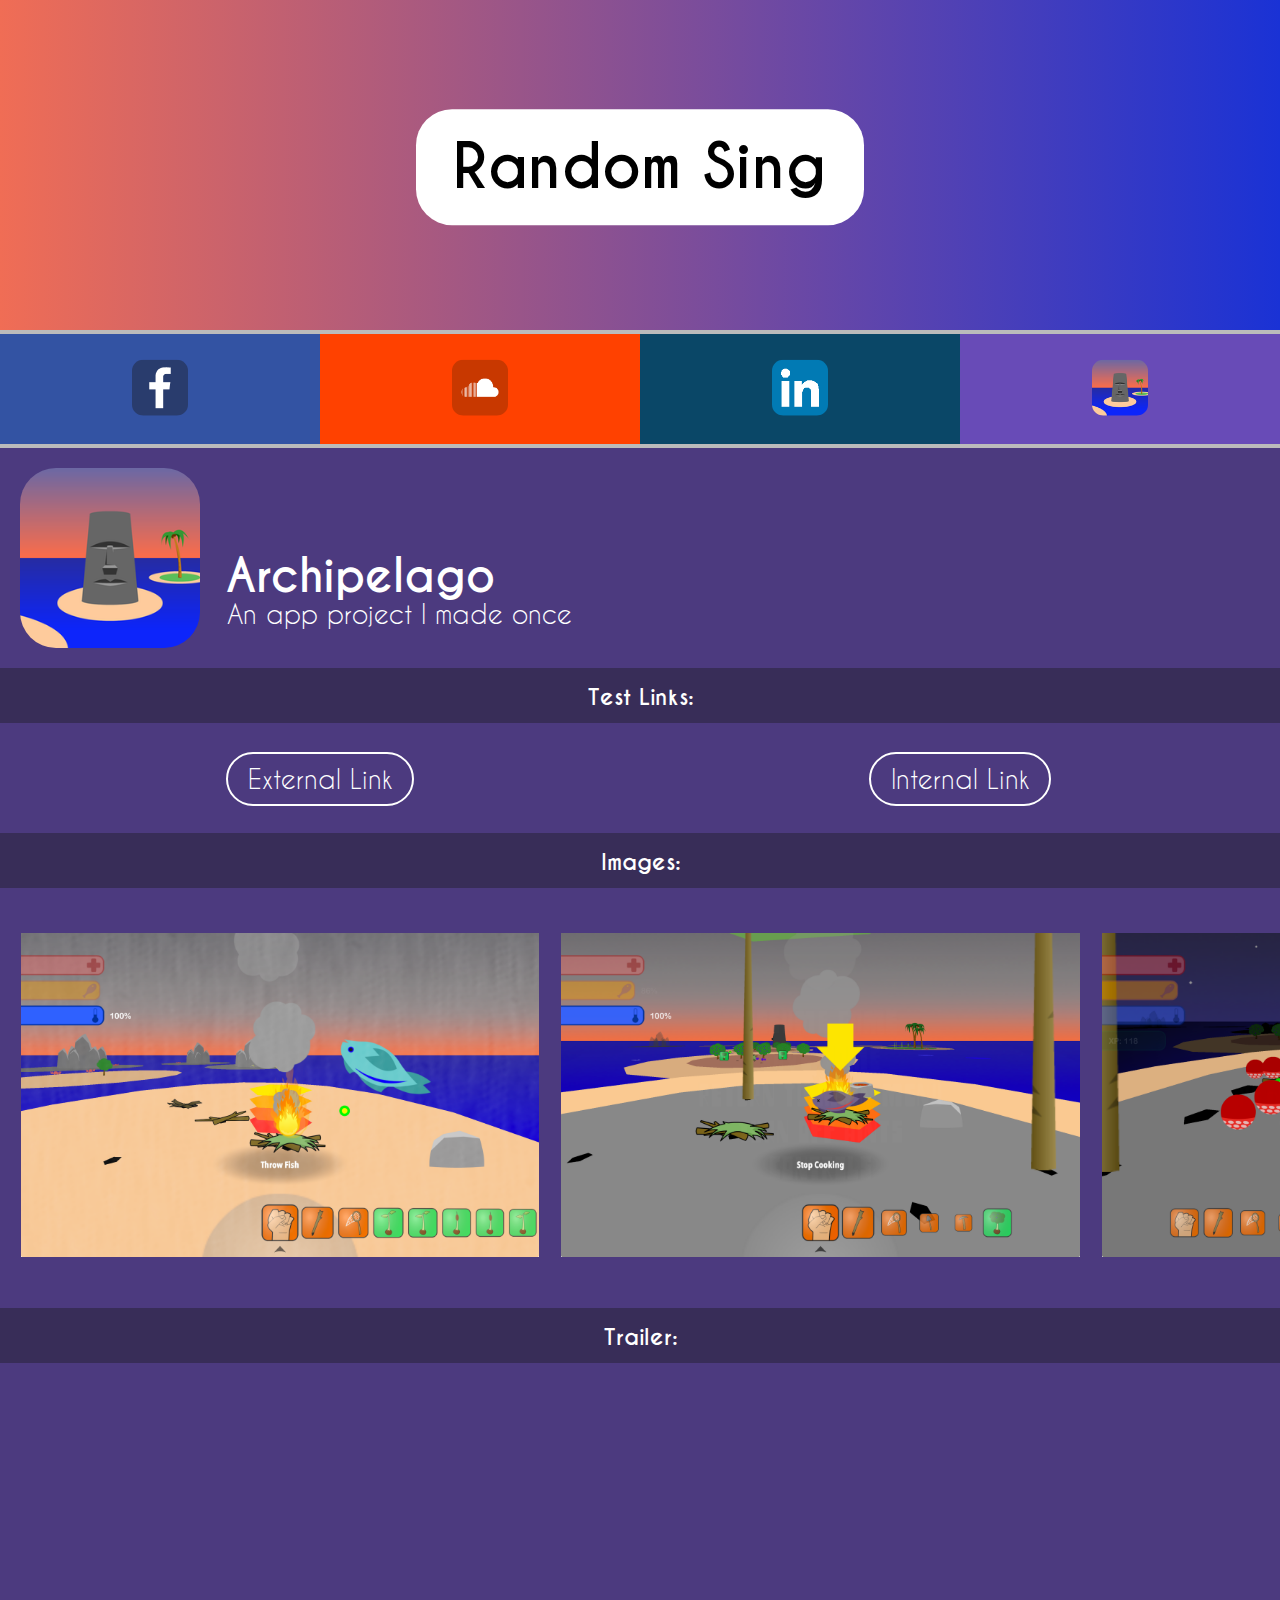
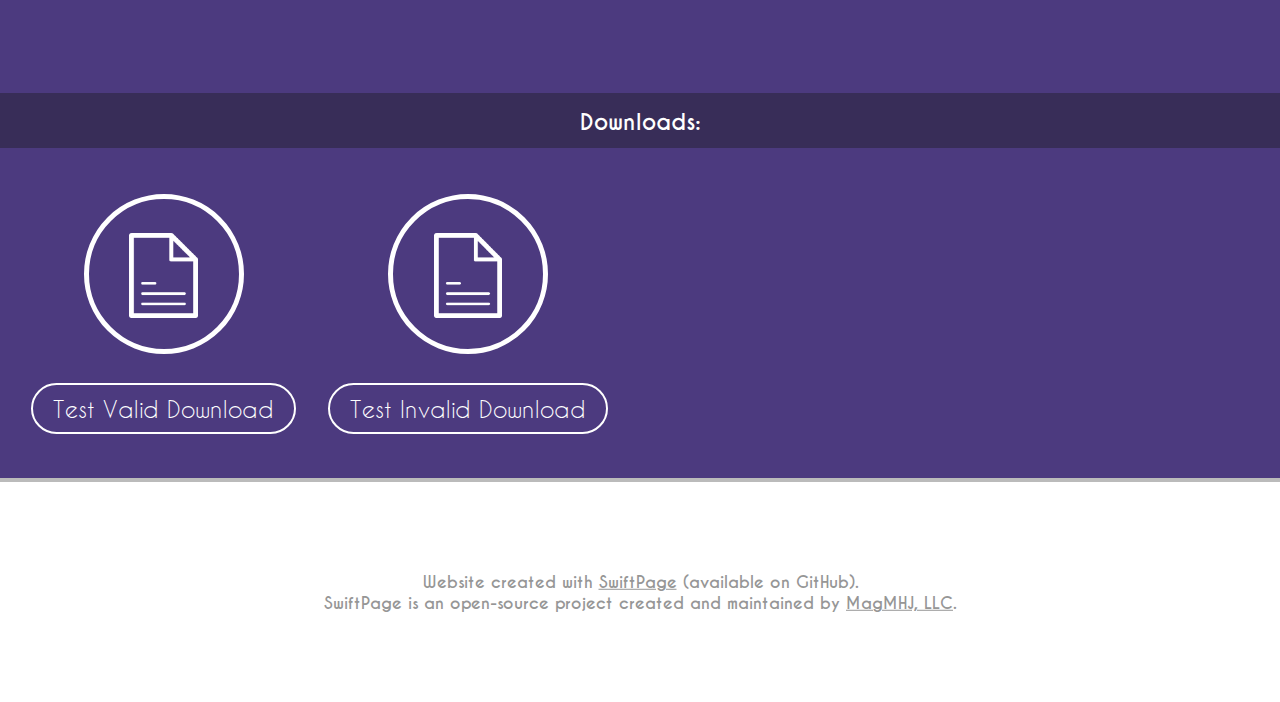
==== site/index.html @ be3816a6 "Added support for context remembering, contextual color modification, adding and removing logo row" ====
<!DOCTYPE html>
<html>
<head>
<link rel='shortcut icon' href='images/favicon.ico'>
<link type='text/css' rel='stylesheet' href='main.css' media='screen'>
<meta charset='utf-8'>
<meta name='viewport' content='width=device-width'>
<title>SwiftPage Demo</title>
</head>
<body>
<div class='row' id='logorow' style='background-image: linear-gradient(to right, #f06d55, #1a32d5);'><!-- logo -->
<div class='vertical-center'><div id='borderedlogo' style='background-color: #ffffff;'><font color='#000000'><b>Random Sing
</b></font></div></div>
</div>
<div class='row' id='separator' style='background-color: #bbbbbb'></div>
<div class='row' id='halfrow'><!-- main navigation bar -->
<a href='#'><div class='link'>
<div class='column' style='background-color: #3353a3'><div class='vertical-center'><div class='icon'><img src='images/nav_facebook.png' width='100%'></div></div></div>
</div></a>
<a href='#'><div class='link'>
<div class='column' style='background-color: #ff4100'><div class='vertical-center'><div class='icon'><img src='images/nav_soundcloud.png' width='100%'></div></div></div>
</div></a>
<a href='#'><div class='link'>
<div class='column' style='background-color: #0a4767'><div class='vertical-center'><div class='icon'><img src='images/nav_linkedin.png' width='100%'></div></div></div>
</div></a>
<a href='#archipelago'><div class='link'>
<div class='column' style='background-color: #684bb7'><div class='vertical-center'><div class='icon'><img src='images/nav_archipelago.png' width='100%'></div></div></div>
</div></a>
</div>
<div class='row' id='separator' style='background-color: #bbbbbb'></div>
<a name='archipelago'><div class='row' style='background-color: #4c3a7f; text-align: left'><!-- content row -->
<div class='rowicon'><img src='images/archipelago_icon.png' height='100%'></div>
<div class='rowheader'>Archipelago</div>
<div class='rowsubtitle'>An app project I made once</div>
</div></a>
<div class='row' id='thinrow' style='background-color: #382d58'><div class='vertical-center'>
Test Links:
</div></div>
<div class='row' id='halfrow' style='background-color: #4c3a7f; color: white'>
<a href='http://www.magmhj.com/' target='_blank'><div class='link'><div class='column'><div class='vertical-center'><div id='borderedlabel'>External Link</div></div></div></div></a>
<a href='#archipelago'><div class='link'><div class='column'><div class='vertical-center'><div id='borderedlabel'>Internal Link</div></div></div></div></a>
</div>
<div class='row' id='thinrow' style='background-color: #382d58'><div class='vertical-center'>
Images:
</div></div>
<div class='row' id='bigbigrow' style='background-color: #4c3a7f'><div class='slideshow'>
<table border='0' height='420'><tr>
<td>&nbsp;</td>
<td valign='middle'>
<img src='images/archipelago/screenshot2.png' height='324' style='border-radius: 0px'>
</td>
<td>&nbsp;</td>
<td valign='middle'>
<img src='images/archipelago/screenshot6.png' height='324' style='border-radius: 0px'>
</td>
<td>&nbsp;</td>
<td valign='middle'>
<img src='images/archipelago/screenshot7.png' height='324' style='border-radius: 0px'>
</td>
<td>&nbsp;</td>
<td valign='middle'>
<img src='images/archipelago/screenshot8.png' height='324' style='border-radius: 0px'>
</td>
<td>&nbsp;</td>
</tr></table>
</div></div>
<div class='row' id='thinrow' style='background-color: #382d58'><div class='vertical-center'>
Trailer:
</div></div>
<div class='row' id='bigrow' style='background-color: #4c3a7f'><div class='vertical-center'>
<iframe width='516' height='290' src='https://www.youtube.com/embed/NKnghW8DiI8' frameborder='0' allow='accelerometer; encrypted-media; gyroscope; picture-in-picture' allowfullscreen></iframe>
</div></div><div class='row' id='thinrow' style='background-color: #382d58'><div class='vertical-center'>
Downloads:
</div></div>
<div class='row' id='bigrow' style='background-color: #4c3a7f'><div class='slideshow' style='font-size: 23px'>
<table border='0' height='330'><tr>
<td>&nbsp;&nbsp;&nbsp;</td>
<td valign='middle' align='center'>
<a href='files/archipelago/LaVieEnRose.tps' target='_blank'><div class='link'>
<div style='width: 150px; height: 150px; border-radius: 50%; border-width: 5px; border-color: white; border-style: solid;'><table width='100%'><tr><td valign='middle' align='center' height='150'><img src='images/document_icon.png' height='85' style='border-radius: 0px'></td></tr></table></div>
</div></a>
<br><div id='borderedlabel'>Test Valid Download</div>
</td>
<td>&nbsp;&nbsp;&nbsp;</td>
<td valign='middle' align='center'>
<a href='#'><div class='link'>
<div style='width: 150px; height: 150px; border-radius: 50%; border-width: 5px; border-color: white; border-style: solid;'><table width='100%'><tr><td valign='middle' align='center' height='150'><img src='images/document_icon.png' height='85' style='border-radius: 0px'></td></tr></table></div>
</div></a>
<br><div id='borderedlabel'>Test Invalid Download</div>
</td>
<td>&nbsp;&nbsp;&nbsp;</td>
</tr></table>
</div></div>
<div class='row' id='separator' style='background-color: #bbbbbb'></div>
<div class='row' id='footer' style='background-color: #ffffff;'><!-- footer -->
<div class='vertical-center'><font color='#969696'>Website created with <a href='https://github.com/magj3k/swiftpage' target='_blank' style='color: #969696; display: auto; width: auto; height: auto;'>SwiftPage</a> (available on GitHub).<br>SwiftPage is an open-source project created and maintained by <a href='http://www.magmhj.com' target='_blank' style='color: #969696; display: auto; width: auto; height: auto;'>MagMHJ, LLC</a>.</font></div>
</div>
</body>
</html>
---- site/main.css ----
@font-face {
    font-family: Bebas;
    src: url('./fonts/bebas.ttf');
}

@font-face {
    font-family: Caviar;
    src: url('./fonts/CaviarDreams.ttf');
}

@font-face {
    font-family: CaviarBold;
    src: url('./fonts/Caviar_Dreams_Bold.ttf');
}

body {
    font-family: Caviar, Verdana, serif;
    text-align: center;
    padding: 0px;
    margin: 0px;
    width: 100%;
    -webkit-text-size-adjust: none;
    resize: none;
    overflow-x: hidden;
    font-size: 26px;
    min-width: 800px;
}

img {
    border-radius: 20%;
}

div.vertical-center {
    margin: 0px;
    position: relative;
    top: 50%;
    -ms-transform: translateY(-48.15%);
    transform: translateY(-48.15%);
}

div.row { 
    position: relative;
    left: 0px;
    width: 100%;
    height: 220px;
    background-color: #ffffff;
}

div#logorow {
    font-family: CaviarBold, Verdana, serif;
    font-size: 60px;
    height: 330px;
}

div#borderedlogo {
    padding-left: 37px;
    padding-right: 37px;
    padding-top: 20px;
    padding-bottom: 20px;
    display: inline-block;
    border-width: 0px;
    border-color: black;
    border-style: solid;
    border-radius: 36px;
    white-space: nowrap;
}

div#separator { 
    height: 4px;
    background-color: #cccccc;
}

div#halfrow { 
    height: 110px;
    display: flex;
}

div#bigrow { 
    height: 330px;
    color: white;
    font-family: Caviar, Verdana, serif;
    font-size: 20px;
}

div#bigbigrow { 
    height: 420px;
    color: white;
    font-family: Caviar, Verdana, serif;
    font-size: 20px;
}

div#thinrow { 
    height: 55px;
    color: white;
    font-family: CaviarBold, Verdana, serif;
    font-size: 22px;
}

div.column {
    flex: 50%;
    padding: 0px;
    margin: 0px;
}

a {
    display: inherit;
    height: 100%;
    width: 100%;
    color: white;
}

div.link {
    display: flex;
    height: 100%;
    width: 100%;

    transform: scale(1.0,1.0);
    -ms-transform: scale(1.0,1.0);
    -webkit-transform: scale(1.0,1.0);

    -webkit-transition-duration: 100ms;
    transition-duration: 100ms;
    -webkit-transition-timing-function: ease;
    transition-timing-function: ease;

    -webkit-user-select: none;
    -khtml-user-select: none;
    -moz-user-select: none;
    -ms-user-select: none;
    user-select: none;

    z-index: 1;
    cursor: none;
}

div.link:hover {
    transform: scale(1.05,1.05);
    -ms-transform: scale(1.05,1.05);
    -webkit-transform: scale(1.05,1.05);

    z-index: 2;
    cursor: pointer;
}

div.icon {
    position: relative;
    display: inline-block;
    width: 56px;
    height: 56px;
    overflow: none;
}

div.rowicon {
    position: absolute;
    top: 20px;
    left: 20px;
    width: 180px;
    height: 180px;
    text-align: center;
}

div.rowheader {
    position: absolute;
    top: 100px;
    left: 226px;
    color: white;
    font-family: CaviarBold, Verdana, serif;
    font-size: 45px;
    overflow-x: none;
    white-space: nowrap;
}

div.rowsubtitle {
    position: absolute;
    top: 155px;
    left: 227px;
    color: white;
    font-family: Caviar, Verdana, serif;
    font-size: 26px;
    overflow-x: none;
    line-height: 87%;
    /*white-space: nowrap;*/
}

div#borderedlabel {
    padding-left: 20px;
    padding-right: 20px;
    padding-top: 10px;
    padding-bottom: 10px;
    display: inline-block;
    border-width: 2px;
    border-color: white;
    border-style: solid;
    border-radius: 50px;
    white-space: nowrap;
}

div#footer {
    font-family: CaviarBold, Verdana, serif;
    font-size: 16px;
    color: #888888;
}

div.slideshow {
    overflow-x: auto;
    font-family: Caviar, Verdana, serif;
    font-size: 40px;
    -webkit-overflow-scrolling: touch;
}
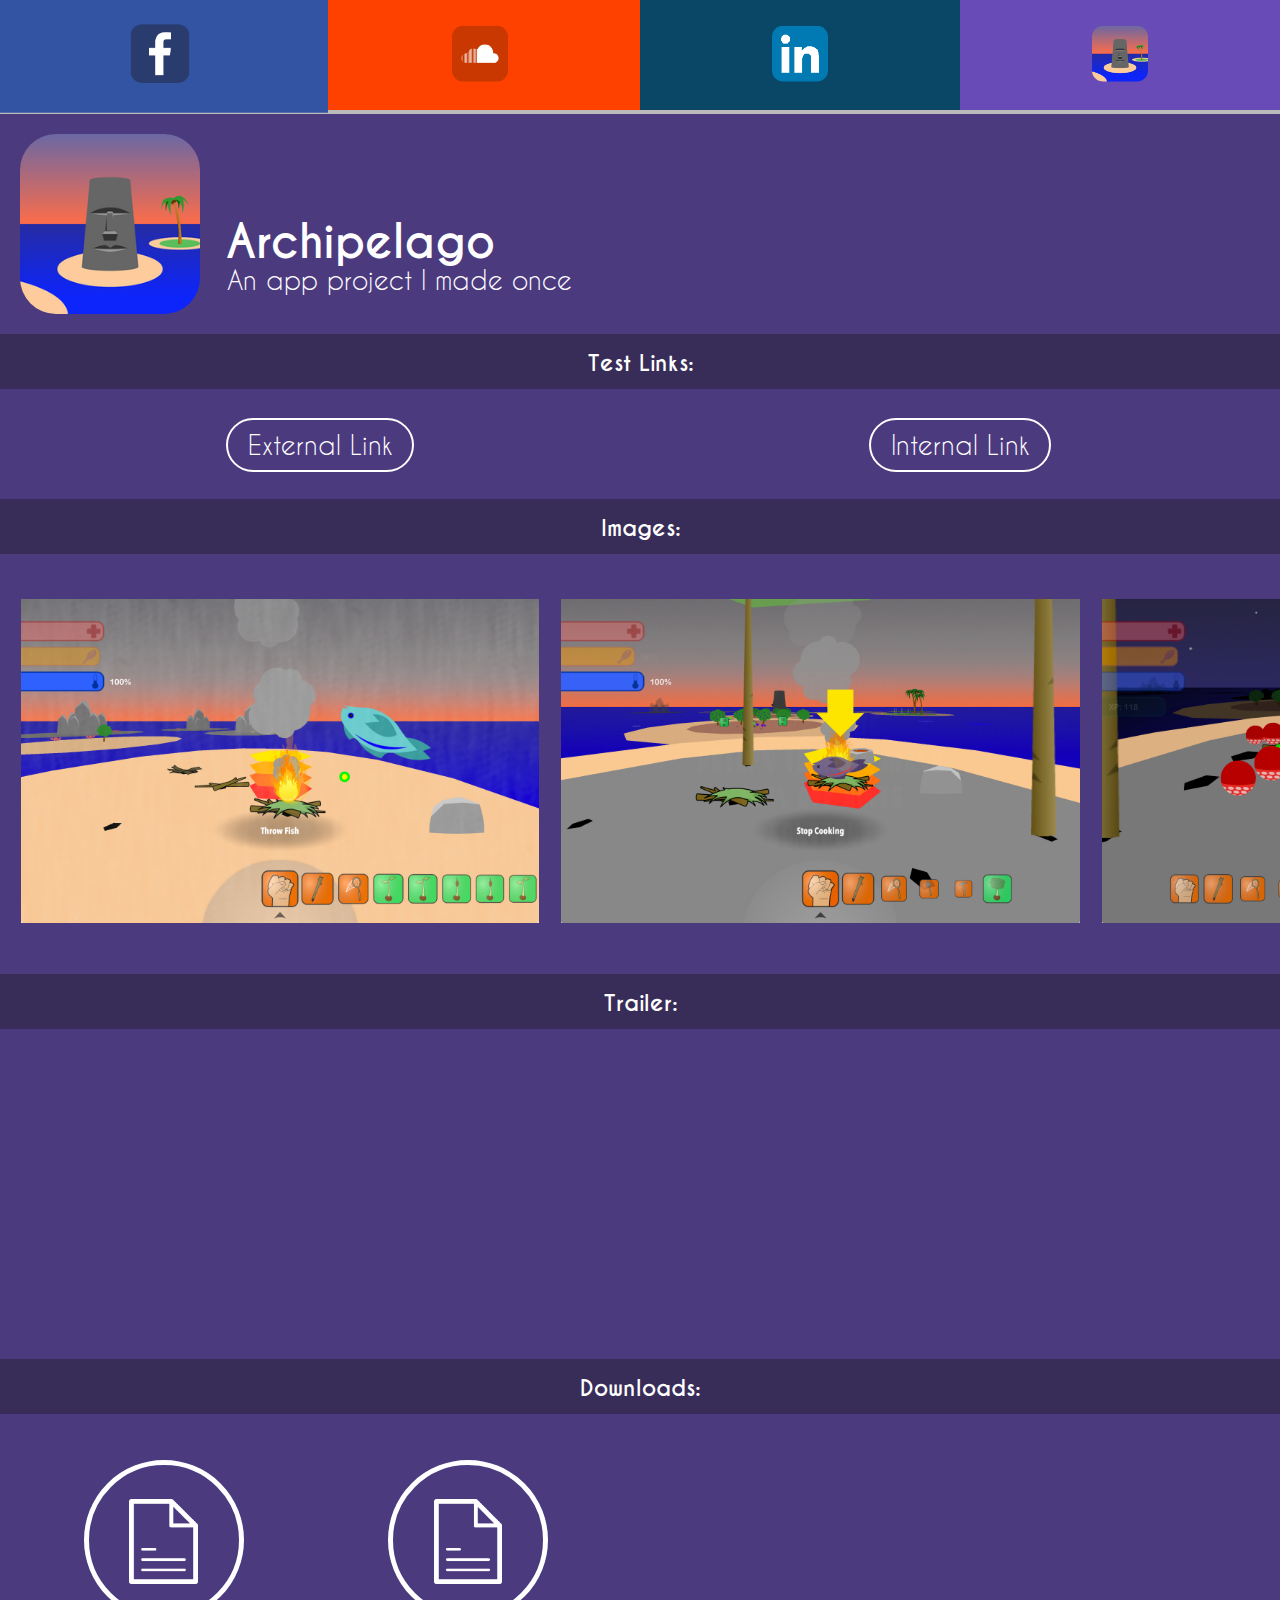
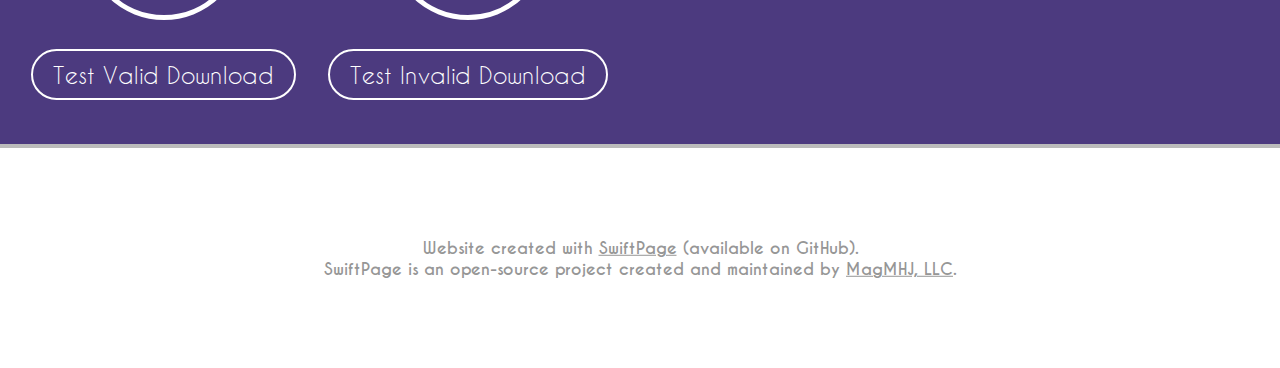
==== commit 2f16dc8a: "Added console mode for testing speech" ====
--- a/site/index.html
+++ b/site/index.html
@@ -8,11 +8,6 @@
 <title>SwiftPage Demo</title>
 </head>
 <body>
-<div class='row' id='logorow' style='background-image: linear-gradient(to right, #f06d55, #1a32d5);'><!-- logo -->
-<div class='vertical-center'><div id='borderedlogo' style='background-color: #ffffff;'><font color='#000000'><b>Random Sing
-</b></font></div></div>
-</div>
-<div class='row' id='separator' style='background-color: #bbbbbb'></div>
 <div class='row' id='halfrow'><!-- main navigation bar -->
 <a href='#'><div class='link'>
 <div class='column' style='background-color: #3353a3'><div class='vertical-center'><div class='icon'><img src='images/nav_facebook.png' width='100%'></div></div></div>
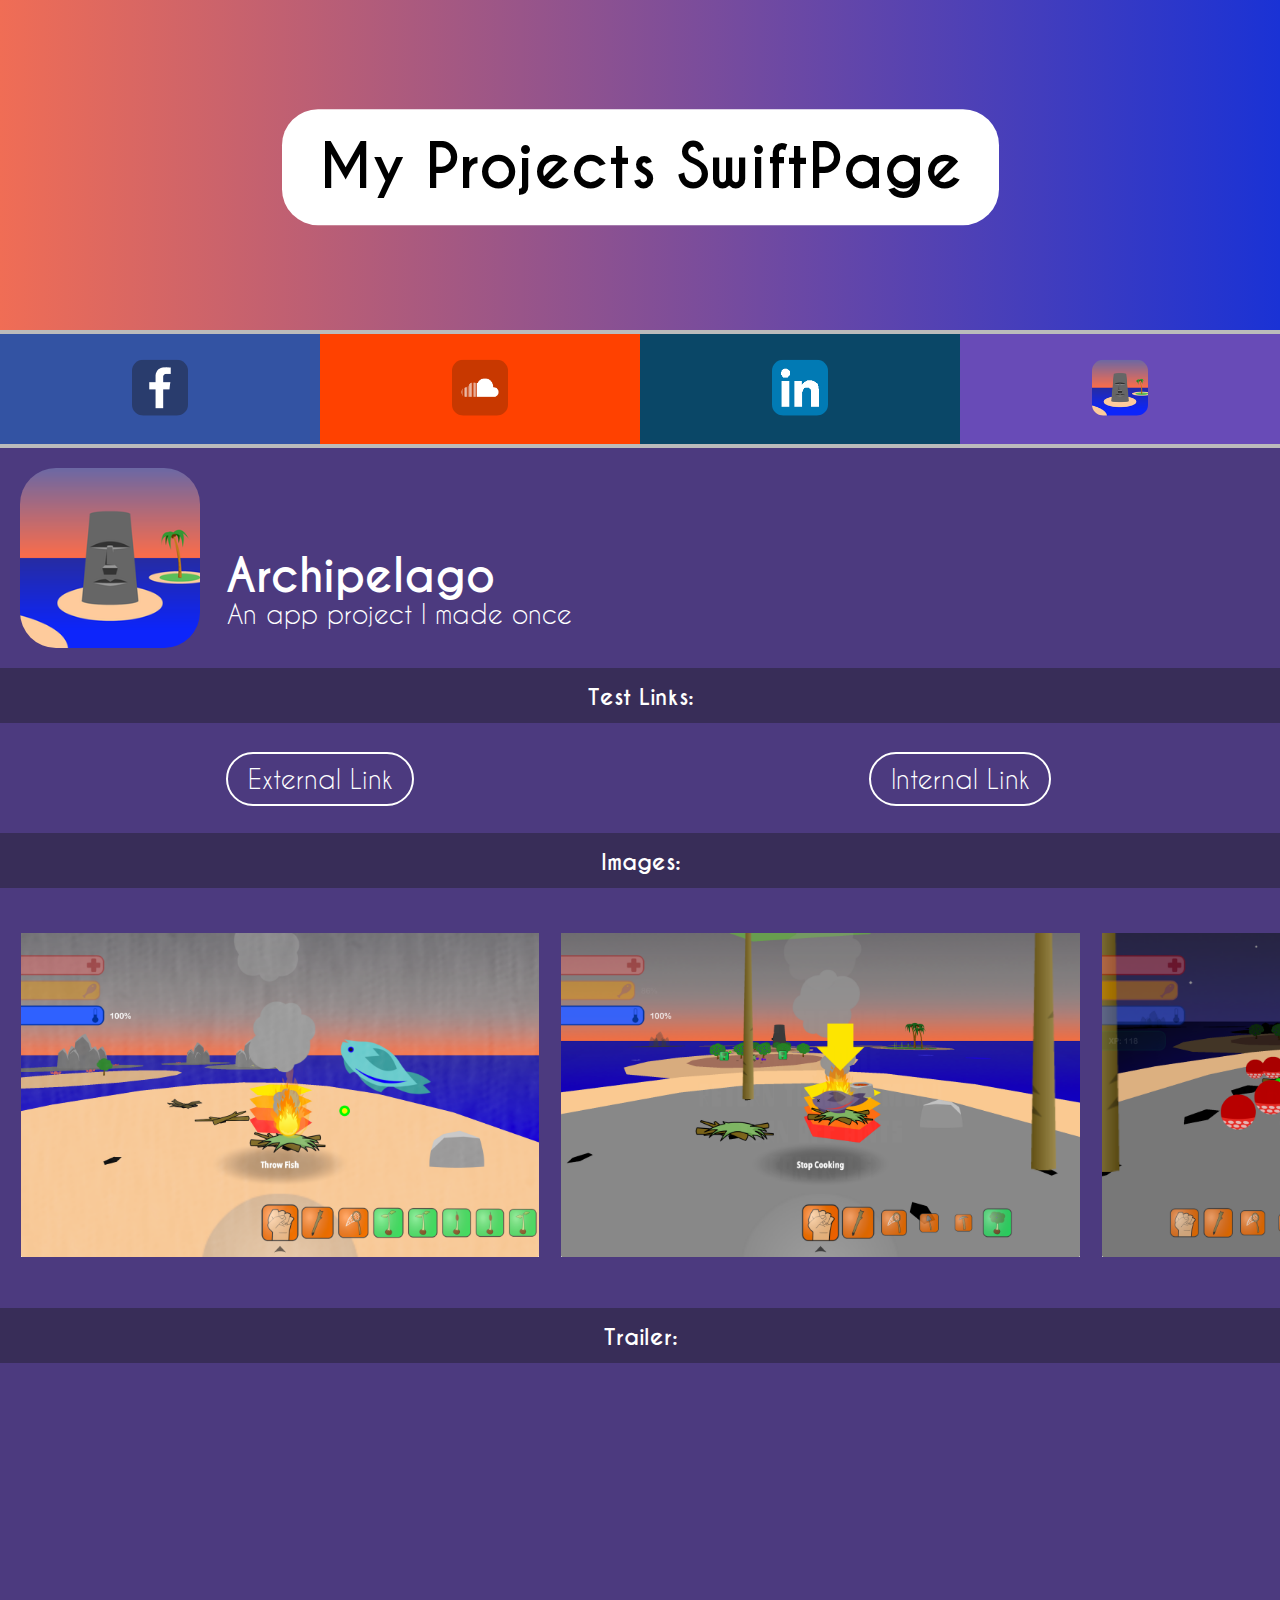
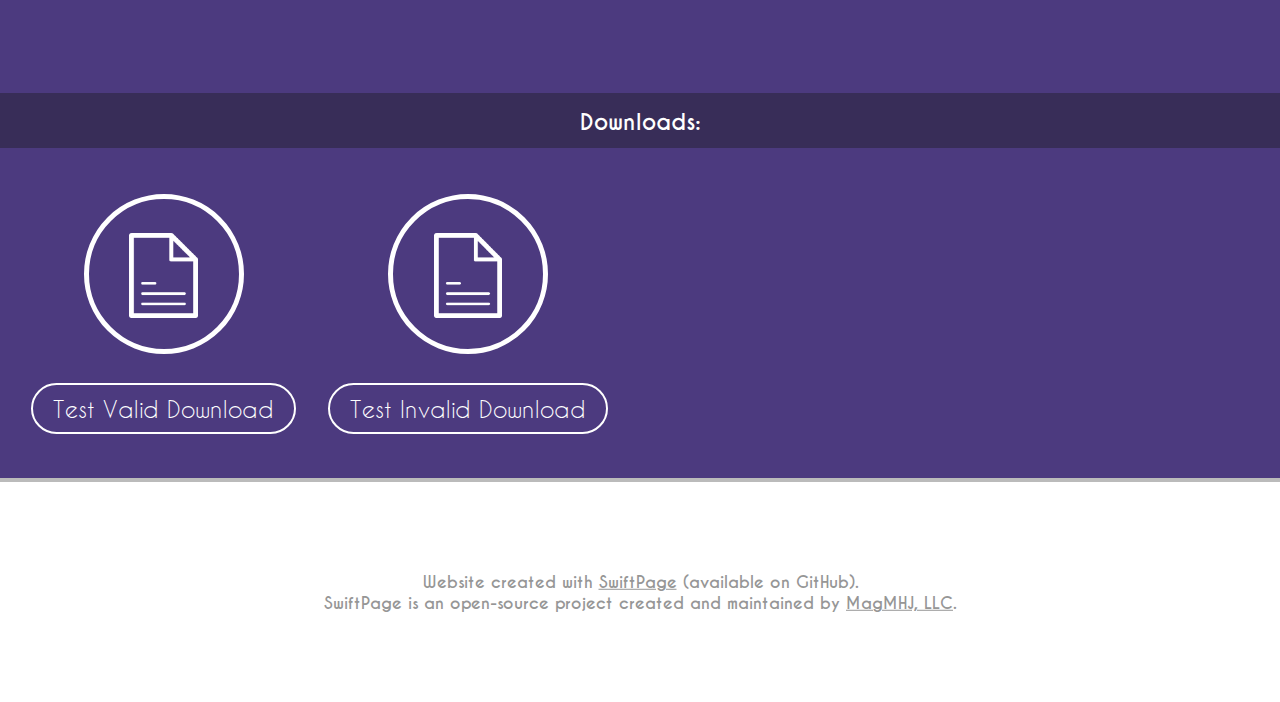
==== commit 8334396e: "Began adding code for propositiondetecting" ====
--- a/site/index.html
+++ b/site/index.html
@@ -8,6 +8,10 @@
 <title>SwiftPage Demo</title>
 </head>
 <body>
+<div class='row' id='logorow' style='background-image: linear-gradient(to right, #f06d55, #1a32d5);'><!-- logo -->
+<div class='vertical-center'><div id='borderedlogo' style='background-color: #ffffff;'><font color='#000000'><b>My Projects SwiftPage</b></font></div></div>
+</div>
+<div class='row' id='separator' style='background-color: #bbbbbb'></div>
 <div class='row' id='halfrow'><!-- main navigation bar -->
 <a href='#'><div class='link'>
 <div class='column' style='background-color: #3353a3'><div class='vertical-center'><div class='icon'><img src='images/nav_facebook.png' width='100%'></div></div></div>
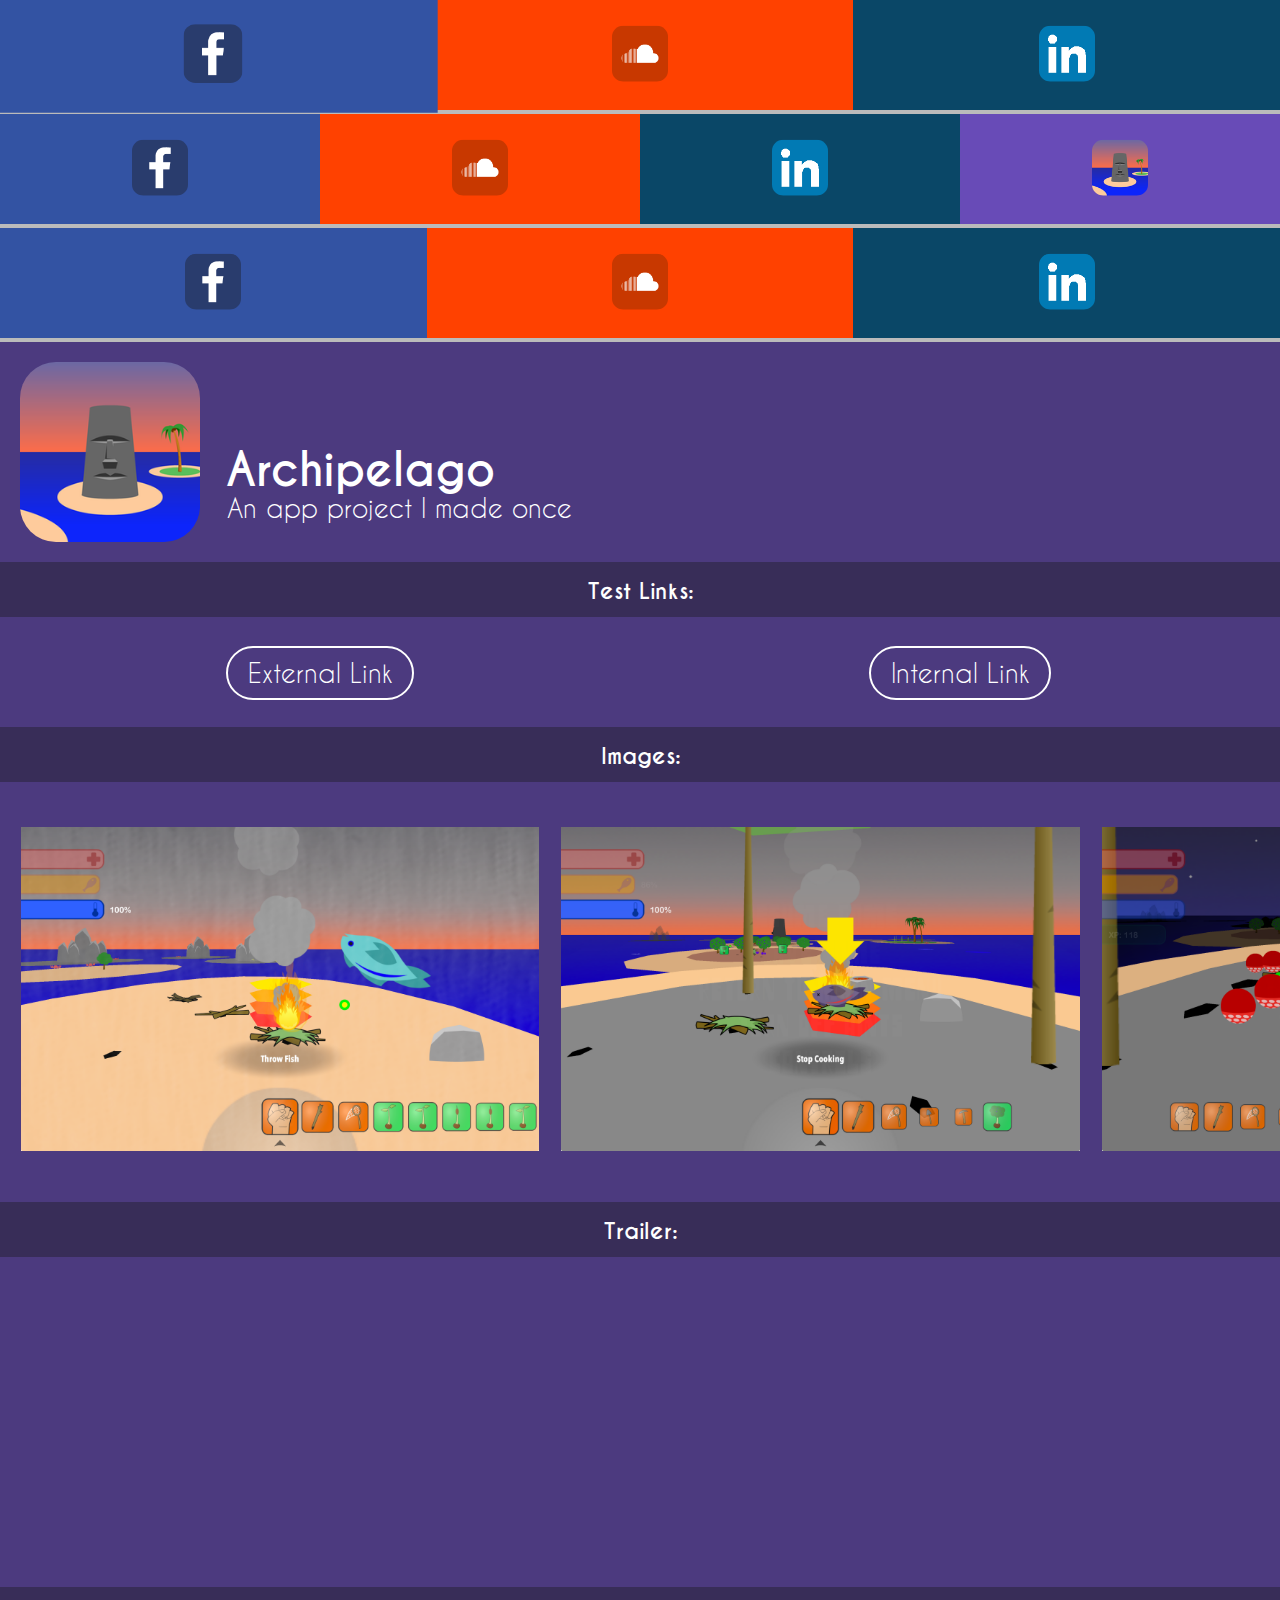
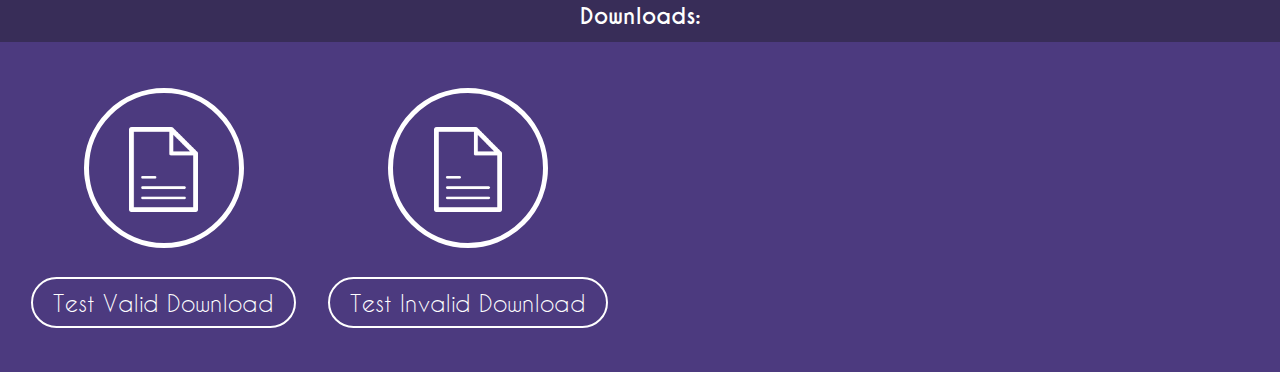
==== commit 390f6b73: "Fixed bugs, added support for footer row manipulation, background matching" ====
--- a/site/index.html
+++ b/site/index.html
@@ -8,8 +8,16 @@
 <title>SwiftPage Demo</title>
 </head>
 <body>
-<div class='row' id='logorow' style='background-image: linear-gradient(to right, #f06d55, #1a32d5);'><!-- logo -->
-<div class='vertical-center'><div id='borderedlogo' style='background-color: #ffffff;'><font color='#000000'><b>My Projects SwiftPage</b></font></div></div>
+<div class='row' id='halfrow'><!-- main navigation bar -->
+<a href='#'><div class='link'>
+<div class='column' style='background-color: #3353a3'><div class='vertical-center'><div class='icon'><img src='images/nav_facebook.png' width='100%'></div></div></div>
+</div></a>
+<a href='#'><div class='link'>
+<div class='column' style='background-color: #ff4100'><div class='vertical-center'><div class='icon'><img src='images/nav_soundcloud.png' width='100%'></div></div></div>
+</div></a>
+<a href='#'><div class='link'>
+<div class='column' style='background-color: #0a4767'><div class='vertical-center'><div class='icon'><img src='images/nav_linkedin.png' width='100%'></div></div></div>
+</div></a>
 </div>
 <div class='row' id='separator' style='background-color: #bbbbbb'></div>
 <div class='row' id='halfrow'><!-- main navigation bar -->
@@ -24,6 +32,18 @@
 </div></a>
 <a href='#archipelago'><div class='link'>
 <div class='column' style='background-color: #684bb7'><div class='vertical-center'><div class='icon'><img src='images/nav_archipelago.png' width='100%'></div></div></div>
+</div></a>
+</div>
+<div class='row' id='separator' style='background-color: #bbbbbb'></div>
+<div class='row' id='halfrow'><!-- main navigation bar -->
+<a href='#'><div class='link'>
+<div class='column' style='background-color: #3353a3'><div class='vertical-center'><div class='icon'><img src='images/nav_facebook.png' width='100%'></div></div></div>
+</div></a>
+<a href='#'><div class='link'>
+<div class='column' style='background-color: #ff4100'><div class='vertical-center'><div class='icon'><img src='images/nav_soundcloud.png' width='100%'></div></div></div>
+</div></a>
+<a href='#'><div class='link'>
+<div class='column' style='background-color: #0a4767'><div class='vertical-center'><div class='icon'><img src='images/nav_linkedin.png' width='100%'></div></div></div>
 </div></a>
 </div>
 <div class='row' id='separator' style='background-color: #bbbbbb'></div>
@@ -90,9 +110,5 @@
 <td>&nbsp;&nbsp;&nbsp;</td>
 </tr></table>
 </div></div>
-<div class='row' id='separator' style='background-color: #bbbbbb'></div>
-<div class='row' id='footer' style='background-color: #ffffff;'><!-- footer -->
-<div class='vertical-center'><font color='#969696'>Website created with <a href='https://github.com/magj3k/swiftpage' target='_blank' style='color: #969696; display: auto; width: auto; height: auto;'>SwiftPage</a> (available on GitHub).<br>SwiftPage is an open-source project created and maintained by <a href='http://www.magmhj.com' target='_blank' style='color: #969696; display: auto; width: auto; height: auto;'>MagMHJ, LLC</a>.</font></div>
-</div>
 </body>
 </html>
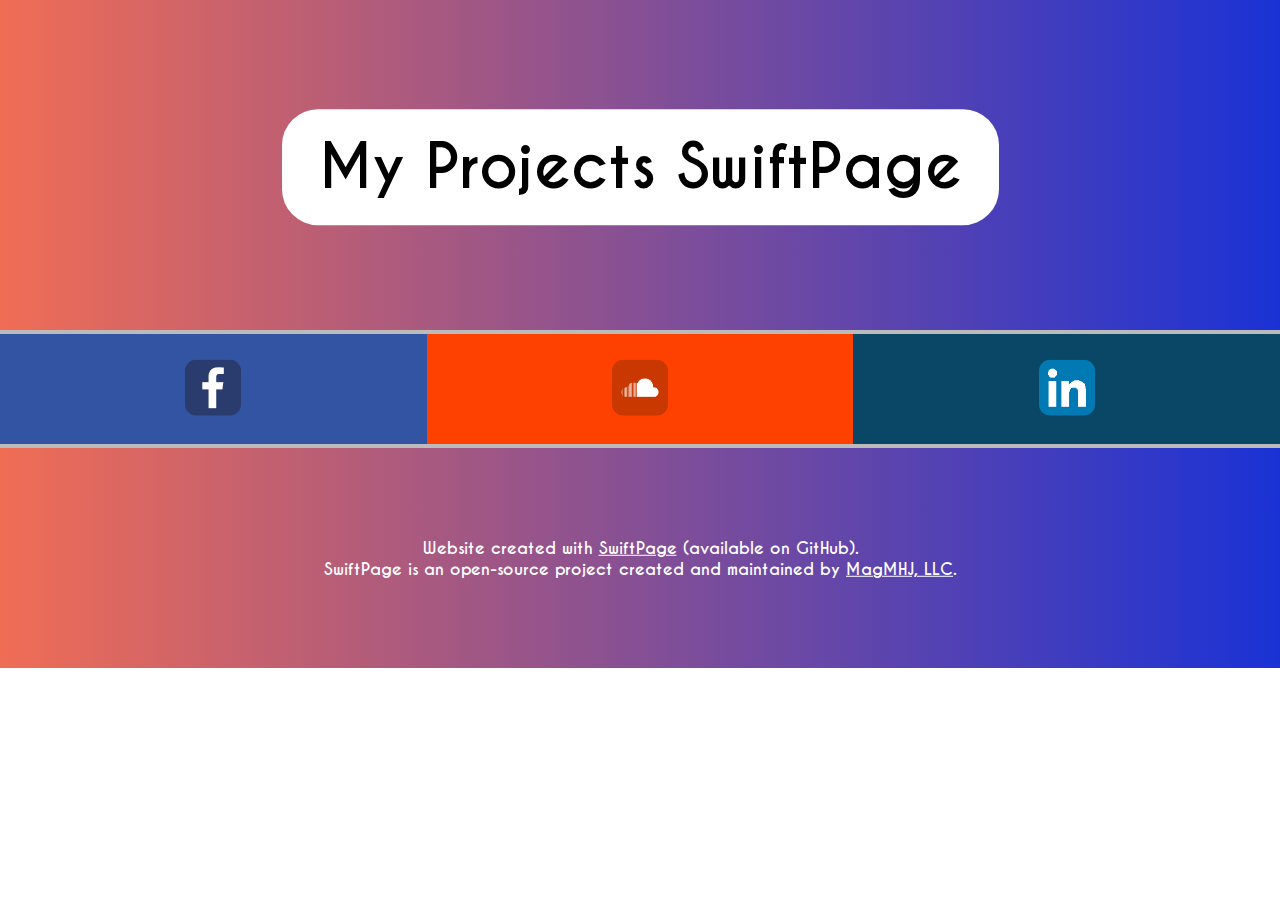
==== commit b7475450: "Redesigned example page" ====
--- a/site/index.html
+++ b/site/index.html
@@ -8,31 +8,8 @@
 <title>SwiftPage Demo</title>
 </head>
 <body>
-<div class='row' id='halfrow'><!-- main navigation bar -->
-<a href='#'><div class='link'>
-<div class='column' style='background-color: #3353a3'><div class='vertical-center'><div class='icon'><img src='images/nav_facebook.png' width='100%'></div></div></div>
-</div></a>
-<a href='#'><div class='link'>
-<div class='column' style='background-color: #ff4100'><div class='vertical-center'><div class='icon'><img src='images/nav_soundcloud.png' width='100%'></div></div></div>
-</div></a>
-<a href='#'><div class='link'>
-<div class='column' style='background-color: #0a4767'><div class='vertical-center'><div class='icon'><img src='images/nav_linkedin.png' width='100%'></div></div></div>
-</div></a>
-</div>
-<div class='row' id='separator' style='background-color: #bbbbbb'></div>
-<div class='row' id='halfrow'><!-- main navigation bar -->
-<a href='#'><div class='link'>
-<div class='column' style='background-color: #3353a3'><div class='vertical-center'><div class='icon'><img src='images/nav_facebook.png' width='100%'></div></div></div>
-</div></a>
-<a href='#'><div class='link'>
-<div class='column' style='background-color: #ff4100'><div class='vertical-center'><div class='icon'><img src='images/nav_soundcloud.png' width='100%'></div></div></div>
-</div></a>
-<a href='#'><div class='link'>
-<div class='column' style='background-color: #0a4767'><div class='vertical-center'><div class='icon'><img src='images/nav_linkedin.png' width='100%'></div></div></div>
-</div></a>
-<a href='#archipelago'><div class='link'>
-<div class='column' style='background-color: #684bb7'><div class='vertical-center'><div class='icon'><img src='images/nav_archipelago.png' width='100%'></div></div></div>
-</div></a>
+<div class='row' id='logorow' style='background-image: linear-gradient(to right, #f06d55, #1a32d5);'><!-- logo -->
+<div class='vertical-center'><div id='borderedlogo' style='background-color: #ffffff;'><font color='#000000'><b>My Projects SwiftPage</b></font></div></div>
 </div>
 <div class='row' id='separator' style='background-color: #bbbbbb'></div>
 <div class='row' id='halfrow'><!-- main navigation bar -->
@@ -47,68 +24,12 @@
 </div></a>
 </div>
 <div class='row' id='separator' style='background-color: #bbbbbb'></div>
-<a name='archipelago'><div class='row' style='background-color: #4c3a7f; text-align: left'><!-- content row -->
-<div class='rowicon'><img src='images/archipelago_icon.png' height='100%'></div>
-<div class='rowheader'>Archipelago</div>
-<div class='rowsubtitle'>An app project I made once</div>
-</div></a>
-<div class='row' id='thinrow' style='background-color: #382d58'><div class='vertical-center'>
-Test Links:
-</div></div>
-<div class='row' id='halfrow' style='background-color: #4c3a7f; color: white'>
-<a href='http://www.magmhj.com/' target='_blank'><div class='link'><div class='column'><div class='vertical-center'><div id='borderedlabel'>External Link</div></div></div></div></a>
-<a href='#archipelago'><div class='link'><div class='column'><div class='vertical-center'><div id='borderedlabel'>Internal Link</div></div></div></div></a>
+<div class='row' id='footer' style='background-image: linear-gradient(to right, #f06d55, #1a32d5
+);'><!-- footer -->
+<div class='vertical-center'><font color='#ffffff
+'>Website created with <a href='https://github.com/magj3k/swiftpage' target='_blank' style='color: #ffffff
+; display: auto; width: auto; height: auto;'>SwiftPage</a> (available on GitHub).<br>SwiftPage is an open-source project created and maintained by <a href='http://www.magmhj.com' target='_blank' style='color: #ffffff
+; display: auto; width: auto; height: auto;'>MagMHJ, LLC</a>.</font></div>
 </div>
-<div class='row' id='thinrow' style='background-color: #382d58'><div class='vertical-center'>
-Images:
-</div></div>
-<div class='row' id='bigbigrow' style='background-color: #4c3a7f'><div class='slideshow'>
-<table border='0' height='420'><tr>
-<td>&nbsp;</td>
-<td valign='middle'>
-<img src='images/archipelago/screenshot2.png' height='324' style='border-radius: 0px'>
-</td>
-<td>&nbsp;</td>
-<td valign='middle'>
-<img src='images/archipelago/screenshot6.png' height='324' style='border-radius: 0px'>
-</td>
-<td>&nbsp;</td>
-<td valign='middle'>
-<img src='images/archipelago/screenshot7.png' height='324' style='border-radius: 0px'>
-</td>
-<td>&nbsp;</td>
-<td valign='middle'>
-<img src='images/archipelago/screenshot8.png' height='324' style='border-radius: 0px'>
-</td>
-<td>&nbsp;</td>
-</tr></table>
-</div></div>
-<div class='row' id='thinrow' style='background-color: #382d58'><div class='vertical-center'>
-Trailer:
-</div></div>
-<div class='row' id='bigrow' style='background-color: #4c3a7f'><div class='vertical-center'>
-<iframe width='516' height='290' src='https://www.youtube.com/embed/NKnghW8DiI8' frameborder='0' allow='accelerometer; encrypted-media; gyroscope; picture-in-picture' allowfullscreen></iframe>
-</div></div><div class='row' id='thinrow' style='background-color: #382d58'><div class='vertical-center'>
-Downloads:
-</div></div>
-<div class='row' id='bigrow' style='background-color: #4c3a7f'><div class='slideshow' style='font-size: 23px'>
-<table border='0' height='330'><tr>
-<td>&nbsp;&nbsp;&nbsp;</td>
-<td valign='middle' align='center'>
-<a href='files/archipelago/LaVieEnRose.tps' target='_blank'><div class='link'>
-<div style='width: 150px; height: 150px; border-radius: 50%; border-width: 5px; border-color: white; border-style: solid;'><table width='100%'><tr><td valign='middle' align='center' height='150'><img src='images/document_icon.png' height='85' style='border-radius: 0px'></td></tr></table></div>
-</div></a>
-<br><div id='borderedlabel'>Test Valid Download</div>
-</td>
-<td>&nbsp;&nbsp;&nbsp;</td>
-<td valign='middle' align='center'>
-<a href='#'><div class='link'>
-<div style='width: 150px; height: 150px; border-radius: 50%; border-width: 5px; border-color: white; border-style: solid;'><table width='100%'><tr><td valign='middle' align='center' height='150'><img src='images/document_icon.png' height='85' style='border-radius: 0px'></td></tr></table></div>
-</div></a>
-<br><div id='borderedlabel'>Test Invalid Download</div>
-</td>
-<td>&nbsp;&nbsp;&nbsp;</td>
-</tr></table>
-</div></div>
 </body>
 </html>
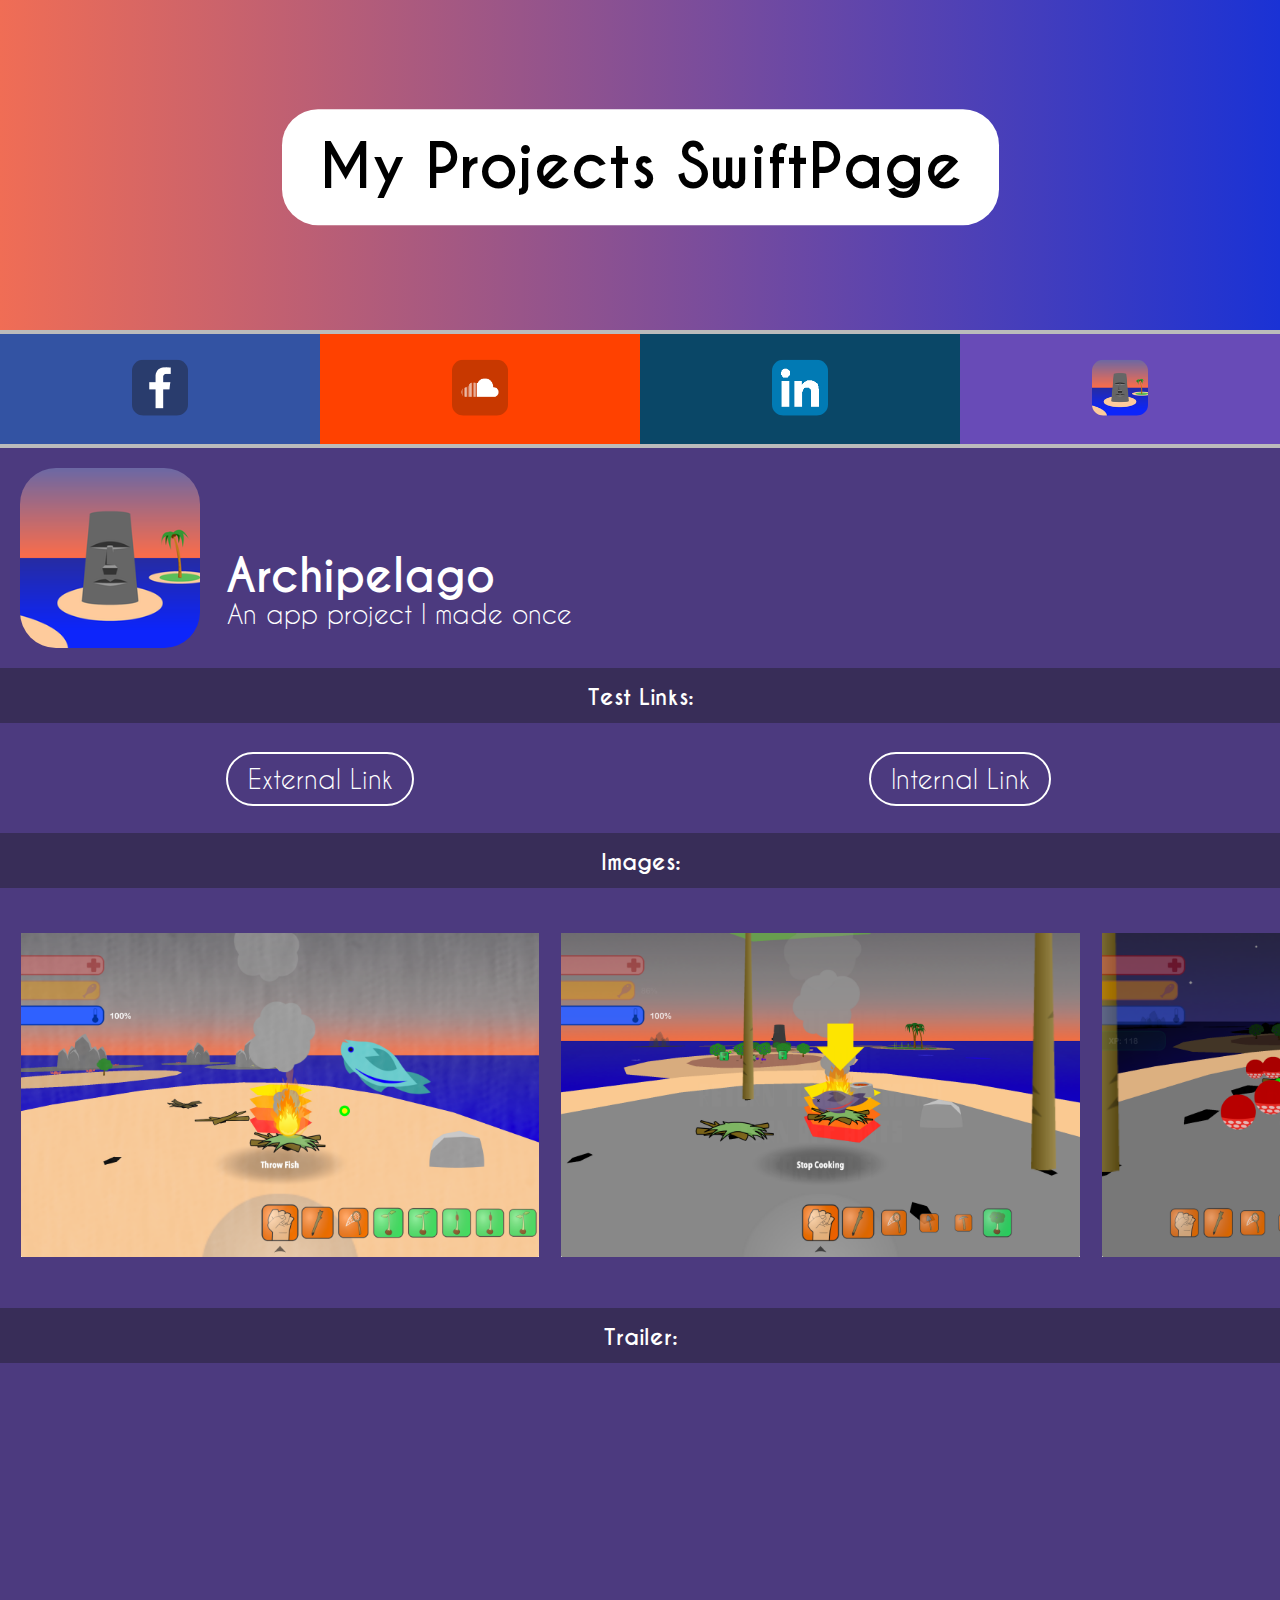
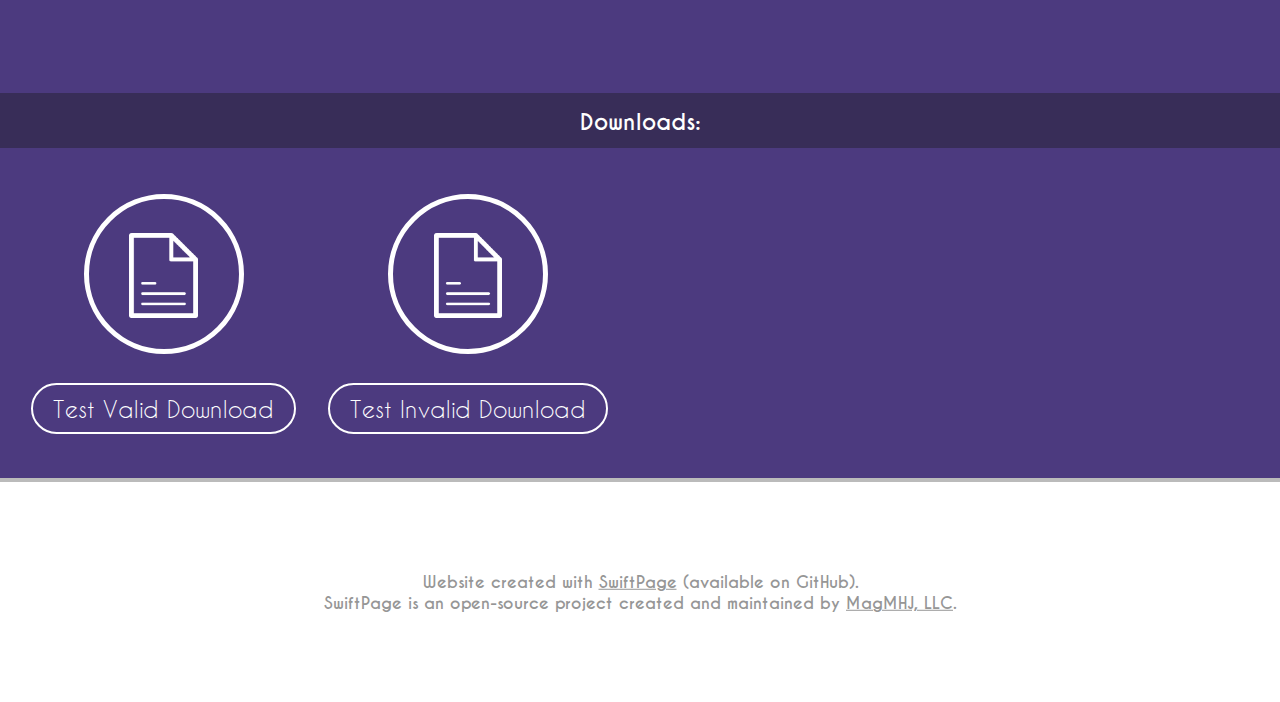
==== commit fe0e7012: "Changed meta viewport settings for generated site" ====
--- a/site/index.html
+++ b/site/index.html
@@ -4,7 +4,7 @@
 <link rel='shortcut icon' href='images/favicon.ico'>
 <link type='text/css' rel='stylesheet' href='main.css' media='screen'>
 <meta charset='utf-8'>
-<meta name='viewport' content='width=device-width'>
+<meta name='viewport' content='width=800, initial-scale=1'>
 <title>SwiftPage Demo</title>
 </head>
 <body>
@@ -22,14 +22,77 @@
 <a href='#'><div class='link'>
 <div class='column' style='background-color: #0a4767'><div class='vertical-center'><div class='icon'><img src='images/nav_linkedin.png' width='100%'></div></div></div>
 </div></a>
+<a href='#archipelago'><div class='link'>
+<div class='column' style='background-color: #684bb7'><div class='vertical-center'><div class='icon'><img src='images/nav_archipelago.png' width='100%'></div></div></div>
+</div></a>
 </div>
 <div class='row' id='separator' style='background-color: #bbbbbb'></div>
-<div class='row' id='footer' style='background-image: linear-gradient(to right, #f06d55, #1a32d5
-);'><!-- footer -->
-<div class='vertical-center'><font color='#ffffff
-'>Website created with <a href='https://github.com/magj3k/swiftpage' target='_blank' style='color: #ffffff
-; display: auto; width: auto; height: auto;'>SwiftPage</a> (available on GitHub).<br>SwiftPage is an open-source project created and maintained by <a href='http://www.magmhj.com' target='_blank' style='color: #ffffff
-; display: auto; width: auto; height: auto;'>MagMHJ, LLC</a>.</font></div>
+<a name='archipelago'><div class='row' style='background-color: #4c3a7f; text-align: left'><!-- content row -->
+<div class='rowicon'><img src='images/archipelago_icon.png' height='100%'></div>
+<div class='rowheader'>Archipelago</div>
+<div class='rowsubtitle'>An app project I made once</div>
+</div></a>
+<div class='row' id='thinrow' style='background-color: #382d58'><div class='vertical-center'>
+Test Links:
+</div></div>
+<div class='row' id='halfrow' style='background-color: #4c3a7f; color: white'>
+<a href='http://www.magmhj.com/' target='_blank'><div class='link'><div class='column'><div class='vertical-center'><div id='borderedlabel'>External Link</div></div></div></div></a>
+<a href='#archipelago'><div class='link'><div class='column'><div class='vertical-center'><div id='borderedlabel'>Internal Link</div></div></div></div></a>
+</div>
+<div class='row' id='thinrow' style='background-color: #382d58'><div class='vertical-center'>
+Images:
+</div></div>
+<div class='row' id='bigbigrow' style='background-color: #4c3a7f'><div class='slideshow'>
+<table border='0' height='420'><tr>
+<td>&nbsp;</td>
+<td valign='middle'>
+<img src='images/archipelago/screenshot2.png' height='324' style='border-radius: 0px'>
+</td>
+<td>&nbsp;</td>
+<td valign='middle'>
+<img src='images/archipelago/screenshot6.png' height='324' style='border-radius: 0px'>
+</td>
+<td>&nbsp;</td>
+<td valign='middle'>
+<img src='images/archipelago/screenshot7.png' height='324' style='border-radius: 0px'>
+</td>
+<td>&nbsp;</td>
+<td valign='middle'>
+<img src='images/archipelago/screenshot8.png' height='324' style='border-radius: 0px'>
+</td>
+<td>&nbsp;</td>
+</tr></table>
+</div></div>
+<div class='row' id='thinrow' style='background-color: #382d58'><div class='vertical-center'>
+Trailer:
+</div></div>
+<div class='row' id='bigrow' style='background-color: #4c3a7f'><div class='vertical-center'>
+<iframe width='516' height='290' src='https://www.youtube.com/embed/NKnghW8DiI8' frameborder='0' allow='accelerometer; encrypted-media; gyroscope; picture-in-picture' allowfullscreen></iframe>
+</div></div><div class='row' id='thinrow' style='background-color: #382d58'><div class='vertical-center'>
+Downloads:
+</div></div>
+<div class='row' id='bigrow' style='background-color: #4c3a7f'><div class='slideshow' style='font-size: 23px'>
+<table border='0' height='330'><tr>
+<td>&nbsp;&nbsp;&nbsp;</td>
+<td valign='middle' align='center'>
+<a href='files/archipelago/LaVieEnRose.tps' target='_blank'><div class='link'>
+<div style='width: 150px; height: 150px; border-radius: 50%; border-width: 5px; border-color: white; border-style: solid;'><table width='100%'><tr><td valign='middle' align='center' height='150'><img src='images/document_icon.png' height='85' style='border-radius: 0px'></td></tr></table></div>
+</div></a>
+<br><div id='borderedlabel'>Test Valid Download</div>
+</td>
+<td>&nbsp;&nbsp;&nbsp;</td>
+<td valign='middle' align='center'>
+<a href='#'><div class='link'>
+<div style='width: 150px; height: 150px; border-radius: 50%; border-width: 5px; border-color: white; border-style: solid;'><table width='100%'><tr><td valign='middle' align='center' height='150'><img src='images/document_icon.png' height='85' style='border-radius: 0px'></td></tr></table></div>
+</div></a>
+<br><div id='borderedlabel'>Test Invalid Download</div>
+</td>
+<td>&nbsp;&nbsp;&nbsp;</td>
+</tr></table>
+</div></div>
+<div class='row' id='separator' style='background-color: #bbbbbb'></div>
+<div class='row' id='footer' style='background-color: #ffffff;'><!-- footer -->
+<div class='vertical-center'><font color='#969696'>Website created with <a href='https://github.com/magj3k/swiftpage' target='_blank' style='color: #969696; display: auto; width: auto; height: auto;'>SwiftPage</a> (available on GitHub).<br>SwiftPage is an open-source project created and maintained by <a href='http://www.magmhj.com' target='_blank' style='color: #969696; display: auto; width: auto; height: auto;'>MagMHJ, LLC</a>.</font></div>
 </div>
 </body>
 </html>
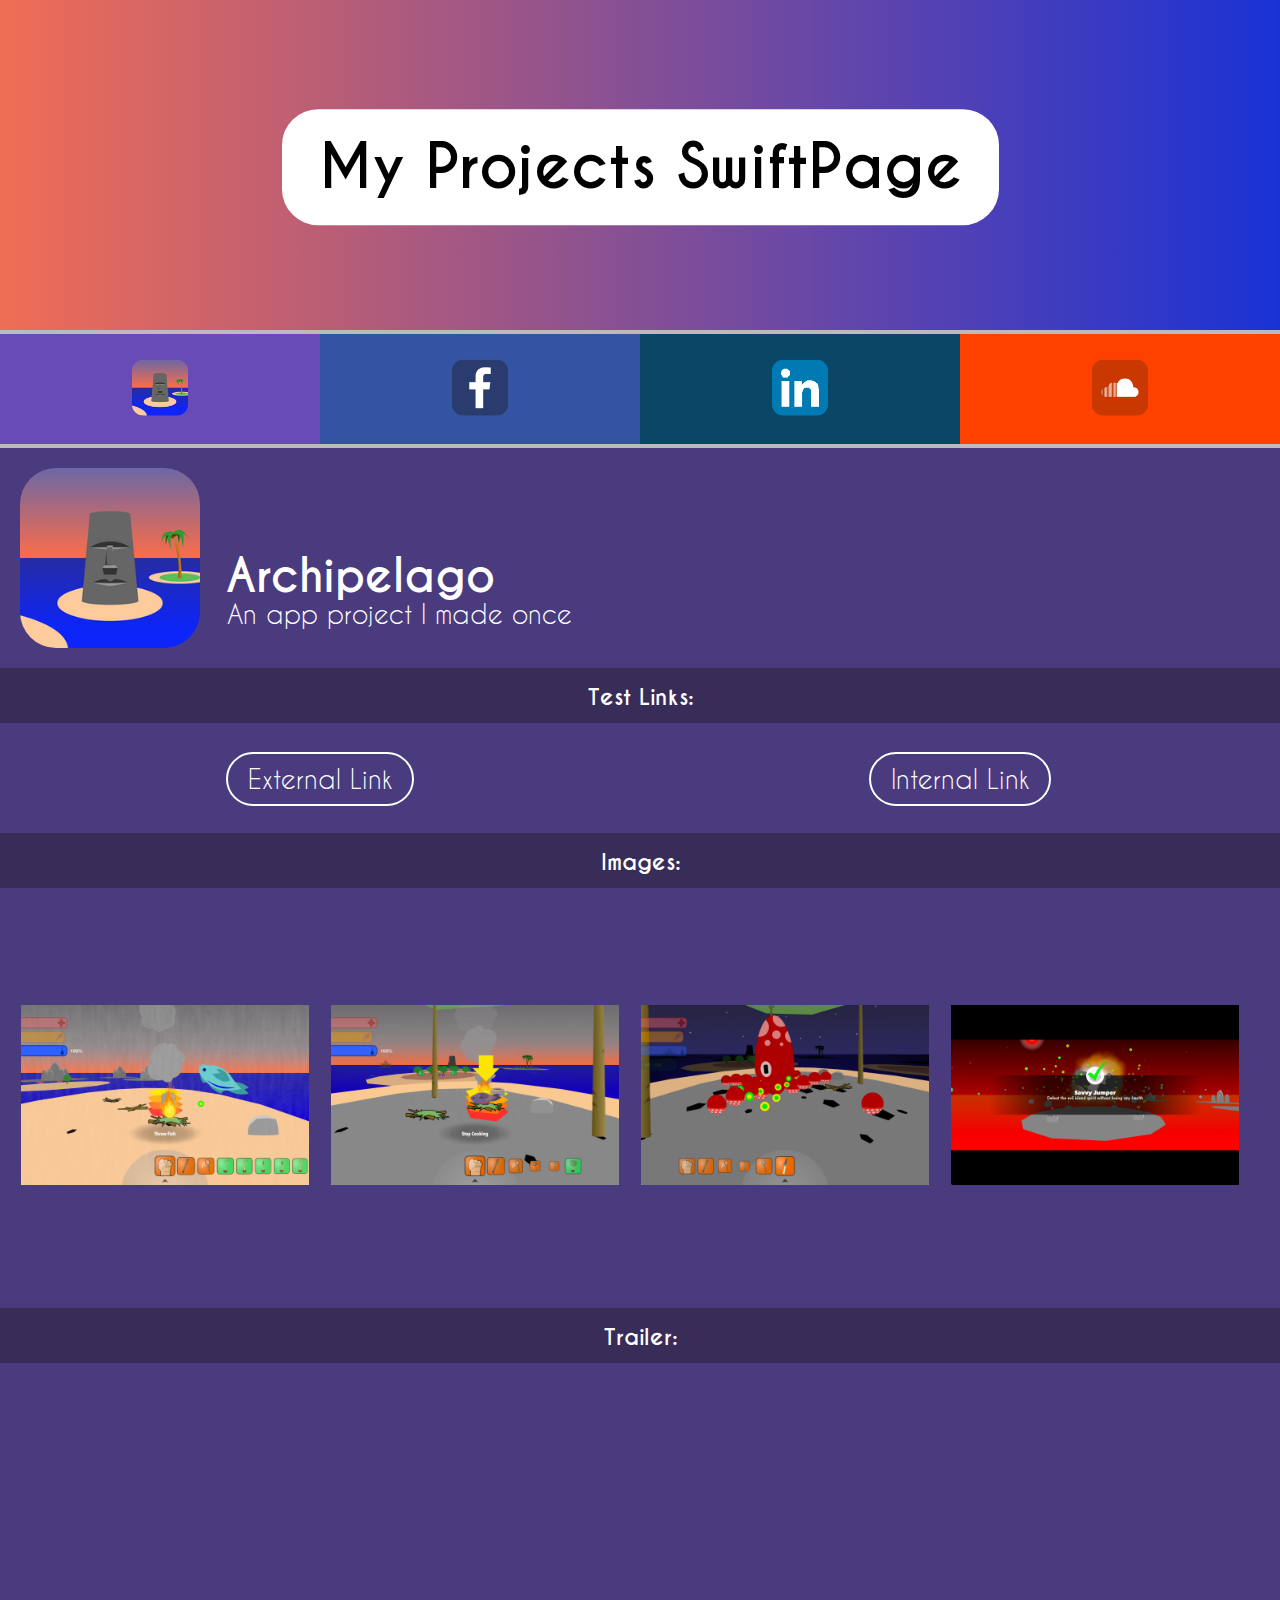
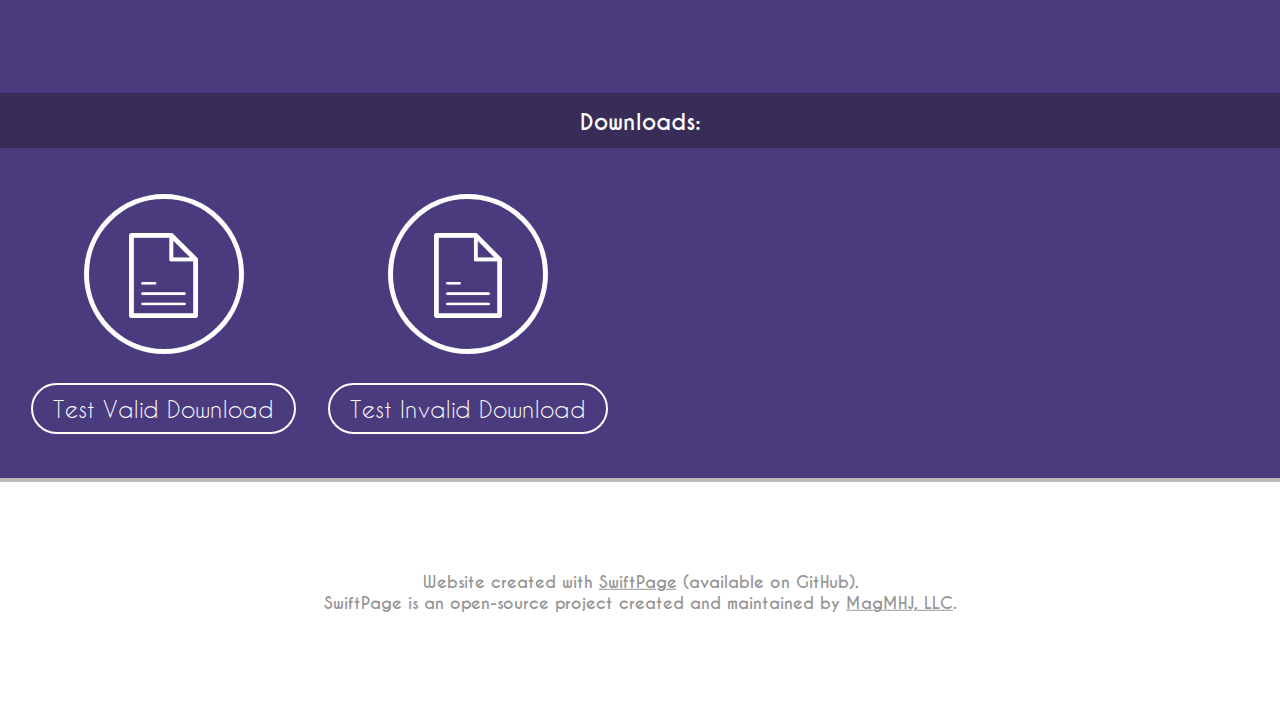
==== commit cdc7667b: "Mitigated some refreshing issues when running server" ====
--- a/site/index.html
+++ b/site/index.html
@@ -13,65 +13,65 @@
 </div>
 <div class='row' id='separator' style='background-color: #bbbbbb'></div>
 <div class='row' id='halfrow'><!-- main navigation bar -->
+<a href='#archipelago'><div class='link'>
+<div class='column' style='background-color: #684bb7'><div class='vertical-center'><div class='icon'><img src='images/nav_archipelago.png' width='100%'></div></div></div>
+</div></a>
 <a href='#'><div class='link'>
 <div class='column' style='background-color: #3353a3'><div class='vertical-center'><div class='icon'><img src='images/nav_facebook.png' width='100%'></div></div></div>
 </div></a>
 <a href='#'><div class='link'>
-<div class='column' style='background-color: #ff4100'><div class='vertical-center'><div class='icon'><img src='images/nav_soundcloud.png' width='100%'></div></div></div>
+<div class='column' style='background-color: #0a4767'><div class='vertical-center'><div class='icon'><img src='images/nav_linkedin.png' width='100%'></div></div></div>
 </div></a>
 <a href='#'><div class='link'>
-<div class='column' style='background-color: #0a4767'><div class='vertical-center'><div class='icon'><img src='images/nav_linkedin.png' width='100%'></div></div></div>
-</div></a>
-<a href='#archipelago'><div class='link'>
-<div class='column' style='background-color: #684bb7'><div class='vertical-center'><div class='icon'><img src='images/nav_archipelago.png' width='100%'></div></div></div>
+<div class='column' style='background-color: #ff4100'><div class='vertical-center'><div class='icon'><img src='images/nav_soundcloud.png' width='100%'></div></div></div>
 </div></a>
 </div>
 <div class='row' id='separator' style='background-color: #bbbbbb'></div>
-<a name='archipelago'><div class='row' style='background-color: #4c3a7f; text-align: left'><!-- content row -->
+<a name='archipelago'><div class='row' style='background-color: #4a3a7e; text-align: left'><!-- content row -->
 <div class='rowicon'><img src='images/archipelago_icon.png' height='100%'></div>
 <div class='rowheader'>Archipelago</div>
 <div class='rowsubtitle'>An app project I made once</div>
 </div></a>
-<div class='row' id='thinrow' style='background-color: #382d58'><div class='vertical-center'>
+<div class='row' id='thinrow' style='background-color: #372d58'><div class='vertical-center'>
 Test Links:
 </div></div>
-<div class='row' id='halfrow' style='background-color: #4c3a7f; color: white'>
+<div class='row' id='halfrow' style='background-color: #4a3a7e; color: white'>
 <a href='http://www.magmhj.com/' target='_blank'><div class='link'><div class='column'><div class='vertical-center'><div id='borderedlabel'>External Link</div></div></div></div></a>
 <a href='#archipelago'><div class='link'><div class='column'><div class='vertical-center'><div id='borderedlabel'>Internal Link</div></div></div></div></a>
 </div>
-<div class='row' id='thinrow' style='background-color: #382d58'><div class='vertical-center'>
+<div class='row' id='thinrow' style='background-color: #372d58'><div class='vertical-center'>
 Images:
 </div></div>
-<div class='row' id='bigbigrow' style='background-color: #4c3a7f'><div class='slideshow'>
+<div class='row' id='bigbigrow' style='background-color: #4a3a7e'><div class='slideshow'>
 <table border='0' height='420'><tr>
 <td>&nbsp;</td>
 <td valign='middle'>
-<img src='images/archipelago/screenshot2.png' height='324' style='border-radius: 0px'>
+<img src='images/archipelago/screenshot2.png' height='180' style='border-radius: 0px'>
 </td>
 <td>&nbsp;</td>
 <td valign='middle'>
-<img src='images/archipelago/screenshot6.png' height='324' style='border-radius: 0px'>
+<img src='images/archipelago/screenshot6.png' height='180' style='border-radius: 0px'>
 </td>
 <td>&nbsp;</td>
 <td valign='middle'>
-<img src='images/archipelago/screenshot7.png' height='324' style='border-radius: 0px'>
+<img src='images/archipelago/screenshot7.png' height='180' style='border-radius: 0px'>
 </td>
 <td>&nbsp;</td>
 <td valign='middle'>
-<img src='images/archipelago/screenshot8.png' height='324' style='border-radius: 0px'>
+<img src='images/archipelago/screenshot8.png' height='180' style='border-radius: 0px'>
 </td>
 <td>&nbsp;</td>
 </tr></table>
 </div></div>
-<div class='row' id='thinrow' style='background-color: #382d58'><div class='vertical-center'>
+<div class='row' id='thinrow' style='background-color: #372d58'><div class='vertical-center'>
 Trailer:
 </div></div>
-<div class='row' id='bigrow' style='background-color: #4c3a7f'><div class='vertical-center'>
+<div class='row' id='bigrow' style='background-color: #4a3a7e'><div class='vertical-center'>
 <iframe width='516' height='290' src='https://www.youtube.com/embed/NKnghW8DiI8' frameborder='0' allow='accelerometer; encrypted-media; gyroscope; picture-in-picture' allowfullscreen></iframe>
-</div></div><div class='row' id='thinrow' style='background-color: #382d58'><div class='vertical-center'>
+</div></div><div class='row' id='thinrow' style='background-color: #372d58'><div class='vertical-center'>
 Downloads:
 </div></div>
-<div class='row' id='bigrow' style='background-color: #4c3a7f'><div class='slideshow' style='font-size: 23px'>
+<div class='row' id='bigrow' style='background-color: #4a3a7e'><div class='slideshow' style='font-size: 23px'>
 <table border='0' height='330'><tr>
 <td>&nbsp;&nbsp;&nbsp;</td>
 <td valign='middle' align='center'>
